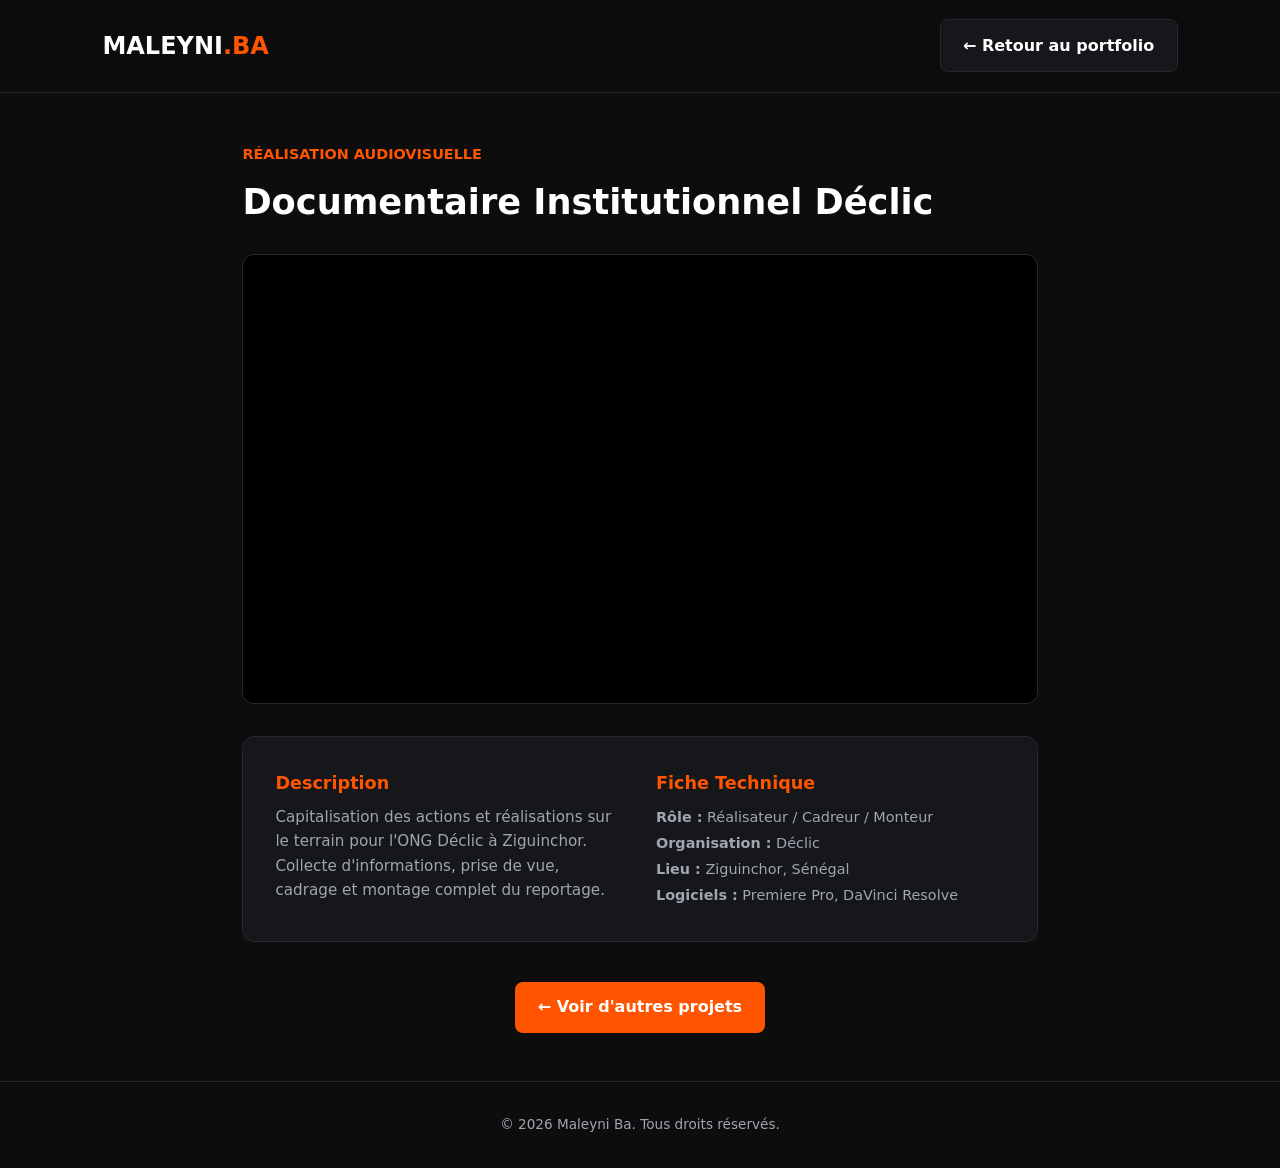
==== projet-detail.html @ c7148cc1 "first commit" ====
<!DOCTYPE html>
<html lang="fr">
<head>
  <meta charset="UTF-8" />
  <meta name="viewport" content="width=device-width, initial-scale=1.0" />
  <title>Documentaire Institutionnel Déclic - Maleyni Ba</title>
  <link rel="stylesheet" href="css/style.css" />
  <link rel="stylesheet" href="https://cdnjs.cloudflare.com/ajax/libs/font-awesome/6.4.0/css/all.min.css" />
</head>
<body>

  <!-- NAVIGATION -->
  <nav class="navbar">
    <div class="logo">MALEYNI<span>.BA</span></div>
    <a href="index.html#realisations" class="btn-secondary">&larr; Retour au portfolio</a>
  </nav>

  <!-- CONTENU DÉTAIL DU PROJET -->
  <main style="padding: 3rem 8%; max-width: 1000px; margin: 0 auto;">
    
    <span class="card-tag" style="font-size: 0.9rem;">RÉALISATION AUDIOVISUELLE</span>
    <h1 style="font-size: 2.2rem; margin: 0.5rem 0 1.5rem 0;">Documentaire Institutionnel Déclic</h1>

    <!-- LECTEUR VIDÉO GOOGLE DRIVE -->
    <div class="video-container">
      <iframe 
        src="https://drive.google.com/file/d/1zyW2MCNLEwXCVXsRp9zpWiIOqpjNx7_h/preview" 
        allow="autoplay"
        allowfullscreen>
      </iframe>
    </div>

    <!-- INFORMATIONS DU PROJET -->
    <div class="project-info-grid" style="display: grid; grid-template-columns: repeat(auto-fit, minmax(250px, 1fr)); gap: 2rem; background: var(--bg-card); padding: 2rem; border-radius: 12px; border: 1px solid var(--border-color); margin-top: 2rem;">
      <div>
        <h3 style="color: var(--primary); font-size: 1.1rem; margin-bottom: 0.5rem;">Description</h3>
        <p style="color: var(--text-muted); font-size: 0.95rem;">
          Capitalisation des actions et réalisations sur le terrain pour l'ONG Déclic à Ziguinchor. Collecte d'informations, prise de vue, cadrage et montage complet du reportage.
        </p>
      </div>
      <div>
        <h3 style="color: var(--primary); font-size: 1.1rem; margin-bottom: 0.5rem;">Fiche Technique</h3>
        <ul style="list-style: none; color: var(--text-muted); font-size: 0.9rem; line-height: 1.8;">
          <li><strong>Rôle :</strong> Réalisateur / Cadreur / Monteur</li>
          <li><strong>Organisation :</strong> Déclic</li>
          <li><strong>Lieu :</strong> Ziguinchor, Sénégal</li>
          <li><strong>Logiciels :</strong> Premiere Pro, DaVinci Resolve</li>
        </ul>
      </div>
    </div>

    <div style="margin-top: 2.5rem; text-align: center;">
      <a href="index.html#realisations" class="btn-primary">&larr; Voir d'autres projets</a>
    </div>

  </main>

  <footer>
    <p>&copy; 2026 Maleyni Ba. Tous droits réservés.</p>
  </footer>

</body>
</html>
---- css/style.css ----
:root {
  --bg-dark: #0d0d0e;
  --bg-card: #16171a;
  --primary: #ff5500;
  --primary-hover: #e04b00;
  --text-main: #ffffff;
  --text-muted: #a0a5b1;
  --border-color: #26282e;
}

* {
  margin: 0;
  padding: 0;
  box-sizing: border-box;
  font-family: 'Inter', system-ui, -apple-system, sans-serif;
}

body {
  background-color: var(--bg-dark);
  color: var(--text-main);
  line-height: 1.6;
}

/* NAVIGATION */
.navbar {
  display: flex;
  justify-content: space-between;
  align-items: center;
  padding: 1.2rem 8%;
  background-color: rgba(13, 13, 14, 0.95);
  position: sticky;
  top: 0;
  z-index: 100;
  backdrop-filter: blur(10px);
  border-bottom: 1px solid var(--border-color);
}

.logo { font-size: 1.5rem; font-weight: 800; }
.logo span { color: var(--primary); }
.nav-links { display: flex; list-style: none; gap: 1.8rem; }
.nav-links a { color: var(--text-muted); text-decoration: none; transition: 0.3s; font-size: 0.95rem; }
.nav-links a:hover { color: #fff; }
.btn-contact { background-color: var(--primary); color: #fff; padding: 0.6rem 1.2rem; border-radius: 8px; text-decoration: none; font-weight: 600; }

/* HERO */
.hero { display: flex; align-items: center; justify-content: space-between; padding: 4rem 8%; min-height: 80vh; gap: 2rem; }
.hero-content { max-width: 550px; }
.subtitle-orange { color: var(--primary); font-weight: 600; font-size: 0.95rem; margin-bottom: 0.5rem; }
.hero-title { font-size: 3.2rem; font-weight: 800; }
.hero-tagline { font-size: 1.1rem; font-weight: 600; color: var(--text-muted); margin-bottom: 1.2rem; }
.hero-desc { color: var(--text-muted); margin-bottom: 1.8rem; font-size: 0.95rem; }
.hero-buttons { display: flex; gap: 1rem; margin-bottom: 1.5rem; }
.btn-primary { background-color: var(--primary); color: #fff; padding: 0.8rem 1.4rem; border-radius: 8px; text-decoration: none; font-weight: 600; display: inline-flex; align-items: center; justify-content: center; gap: 0.5rem; border: none; cursor: pointer; }
.btn-secondary { background-color: var(--bg-card); border: 1px solid var(--border-color); color: #fff; padding: 0.8rem 1.4rem; border-radius: 8px; text-decoration: none; font-weight: 600; }
.social-links { display: flex; align-items: center; gap: 1rem; color: var(--text-muted); font-size: 0.8rem; }
.social-links a { color: #fff; background: var(--bg-card); border: 1px solid var(--border-color); width: 34px; height: 34px; display: flex; align-items: center; justify-content: center; border-radius: 6px; text-decoration: none; }

/* IMAGE PROFIL ET BADGES AVEC MINI LOGOS */
.hero-image-wrapper { position: relative; width: 360px; height: 440px; border-radius: 16px; overflow: visible; }
.hero-img { width: 100%; height: 100%; object-fit: cover; object-position: top center; border-radius: 16px; border: 1px solid var(--border-color); }

.skill-badge {
  position: absolute;
  background: rgba(22, 23, 26, 0.95);
  border: 1px solid var(--border-color);
  padding: 0.4rem 0.9rem;
  border-radius: 20px;
  font-size: 0.8rem;
  color: #fff;
  display: flex;
  align-items: center;
  gap: 8px;
  box-shadow: 0 4px 15px rgba(0,0,0,0.5);
  z-index: 10;
}

.badge-icon {
  width: 20px;
  height: 20px;
  object-fit: contain;
  border-radius: 4px;
}

.badge-1 { top: 10%; left: -35px; }
.badge-2 { top: 40%; left: -45px; }
.badge-3 { bottom: 10%; left: -25px; }
.badge-4 { top: 20%; right: -35px; }
.badge-5 { bottom: 22%; right: -40px; }

/* SECTIONS & À PROPOS */
section { padding: 4rem 8%; }
.section-title { font-size: 2rem; font-weight: 700; margin-bottom: 2rem; position: relative; }
.section-title::after { content: ''; display: block; width: 50px; height: 3px; background: var(--primary); margin-top: 8px; }
.centered-title { text-align: center; }
.centered-title::after { margin: 8px auto 0 auto; }

.about-card { background: var(--bg-card); border: 1px solid var(--border-color); padding: 2rem; border-radius: 12px; }
.contact-pills { display: flex; gap: 1.5rem; margin-top: 1.5rem; flex-wrap: wrap; }
.pill { background: var(--bg-dark); border: 1px solid var(--border-color); padding: 0.6rem 1.2rem; border-radius: 30px; font-size: 0.85rem; color: #fff; display: flex; align-items: center; gap: 0.6rem; }
.pill i { color: var(--primary); }

/* PORTFOLIO & CARTES */
.filter-buttons { display: flex; gap: 1rem; margin-bottom: 2rem; flex-wrap: wrap; }
.filter-btn { background-color: var(--bg-card); border: 1px solid var(--border-color); color: var(--text-muted); padding: 0.6rem 1.2rem; border-radius: 30px; cursor: pointer; transition: 0.3s; }
.filter-btn.active, .filter-btn:hover { background-color: var(--primary); color: #fff; border-color: var(--primary); }

.portfolio-grid { display: grid; grid-template-columns: repeat(auto-fill, minmax(300px, 1fr)); gap: 2rem; }
.portfolio-card { background-color: var(--bg-card); border: 1px solid var(--border-color); border-radius: 12px; overflow: hidden; }
.card-media { height: 200px; background-color: #000; position: relative; background-size: cover; background-position: center; }
.play-overlay { position: absolute; inset: 0; display: flex; flex-direction: column; align-items: center; justify-content: center; gap: 8px; text-decoration: none; color: #fff; background: rgba(0,0,0,0.6); transition: 0.3s; }
.play-overlay:hover { background: rgba(0,0,0,0.3); }
.play-icon { width: 48px; height: 48px; background: var(--primary); border-radius: 50%; display: flex; align-items: center; justify-content: center; }
.card-body { padding: 1.5rem; }
.card-tag { font-size: 0.75rem; font-weight: 700; color: var(--primary); }
.orange-tag { color: #ff5500; }
.card-title { font-size: 1.2rem; margin: 0.5rem 0; }
.card-desc { color: var(--text-muted); font-size: 0.85rem; margin-bottom: 1rem; }
.btn-link { color: #fff; text-decoration: none; font-size: 0.85rem; font-weight: 600; }

/* TIMELINE */
.timeline { display: flex; flex-direction: column; gap: 1.5rem; }
.timeline-item { display: flex; gap: 2rem; background: var(--bg-card); border: 1px solid var(--border-color); padding: 1.5rem; border-radius: 12px; }
.timeline-badge { background: rgba(255,85,0,0.1); color: var(--primary); border: 1px solid var(--primary); padding: 0.4rem 0.8rem; border-radius: 6px; font-weight: 700; height: fit-content; white-space: nowrap; }
.timeline-content h3 { font-size: 1.2rem; }
.timeline-content .company { color: var(--primary); font-size: 0.9rem; margin-bottom: 0.5rem; }
.timeline-content .desc { color: var(--text-muted); font-size: 0.9rem; }

/* COMPÉTENCES */
.skills-grid { display: grid; grid-template-columns: repeat(auto-fill, minmax(160px, 1fr)); gap: 1.2rem; }
.skill-card { background: var(--bg-card); border: 1px solid var(--border-color); padding: 1rem; border-radius: 10px; text-align: center; color: #fff; font-size: 0.9rem; display: flex; flex-direction: column; align-items: center; gap: 8px; }
.skill-card img { width: 36px; height: 36px; object-fit: contain; border-radius: 6px; }

/* RÉFÉRENCES */
.ref-grid { display: grid; grid-template-columns: repeat(auto-fit, minmax(280px, 1fr)); gap: 1.5rem; }
.ref-card { background: var(--bg-card); border: 1px solid var(--border-color); padding: 1.5rem; border-radius: 12px; }
.ref-title { color: var(--primary); font-size: 0.85rem; margin-bottom: 0.8rem; }

/* CONTACT */
.contact-section { display: flex; flex-direction: column; align-items: center; text-align: center; }
.contact-container { max-width: 600px; width: 100%; margin: 0 auto; }
.contact-subtitle { color: var(--text-muted); margin-bottom: 1.5rem; }
.contact-form { display: flex; flex-direction: column; gap: 1rem; width: 100%; }
.contact-form input, .contact-form textarea { background: var(--bg-card); border: 1px solid var(--border-color); padding: 0.9rem; border-radius: 8px; color: #fff; width: 100%; outline: none; }
.contact-form input:focus, .contact-form textarea:focus { border-color: var(--primary); }

footer { text-align: center; padding: 2rem; border-top: 1px solid var(--border-color); color: var(--text-muted); font-size: 0.85rem; }

/* LECTEUR VIDÉO RESPONSIVE (16:9) */
.video-container {
  position: relative;
  padding-bottom: 56.25%; /* Ratio 16:9 */
  height: 0;
  overflow: hidden;
  max-width: 100%;
  background: #000;
  border-radius: 12px;
  border: 1px solid var(--border-color);
}

.video-container iframe {
  position: absolute;
  top: 0;
  left: 0;
  width: 100%;
  height: 100%;
  border: 0;
}

/* ==========================================
   RESPONSIVE DESIGN (TABLETTES & MOBILES)
   ========================================== */

@media (max-width: 992px) {
  /* NAVBAR */
  .navbar {
    flex-direction: column;
    gap: 1rem;
    padding: 1rem 5%;
  }
  
  .nav-links {
    flex-wrap: wrap;
    justify-content: center;
    gap: 1rem;
  }

  /* HERO SECTION */
  .hero {
    flex-direction: column;
    padding: 2rem 5%;
    text-align: center;
  }

  .hero-content {
    max-width: 100%;
  }

  .hero-buttons {
    justify-content: center;
    flex-wrap: wrap;
  }

  .social-links {
    justify-content: center;
  }

  /* PHOTO HERO SUR MOBILE */
  .hero-image-wrapper {
    width: 280px;
    height: 350px;
    margin: 2rem auto 0 auto;
  }

  /* REPOSITIONNEMENT DES BADGES SUR MOBILE */
  .badge-1 { top: -15px; left: -10px; }
  .badge-2 { top: 35%; left: -20px; }
  .badge-3 { bottom: -15px; left: -10px; }
  .badge-4 { top: 10%; right: -20px; }
  .badge-5 { bottom: 20%; right: -20px; }
}

@media (max-width: 576px) {
  .hero-title {
    font-size: 2.2rem;
  }

  .nav-links {
    font-size: 0.85rem;
  }

  .contact-pills {
    flex-direction: column;
  }
}

/* Bouton Hamburger (caché sur PC) */
.menu-toggle {
  display: none;
  background: none;
  border: none;
  color: #fff;
  font-size: 1.5rem;
  cursor: pointer;
}

/* RESPONSIVE MOBILE */
@media (max-width: 992px) {
  .menu-toggle {
    display: block; /* Affiche l'icône burger */
  }

  .nav-links {
    position: fixed;
    top: 70px;
    left: 0;
    right: 0;
    background: rgba(22, 23, 26, 0.98);
    flex-direction: column;
    align-items: center;
    padding: 2rem 0;
    gap: 1.5rem;
    border-bottom: 1px solid var(--border-color);
    
    /* Animation de masque/ouverture */
    display: none;
  }

  /* Classe activée via JS au clic sur le burger */
  .nav-links.active {
    display: flex;
  }
}
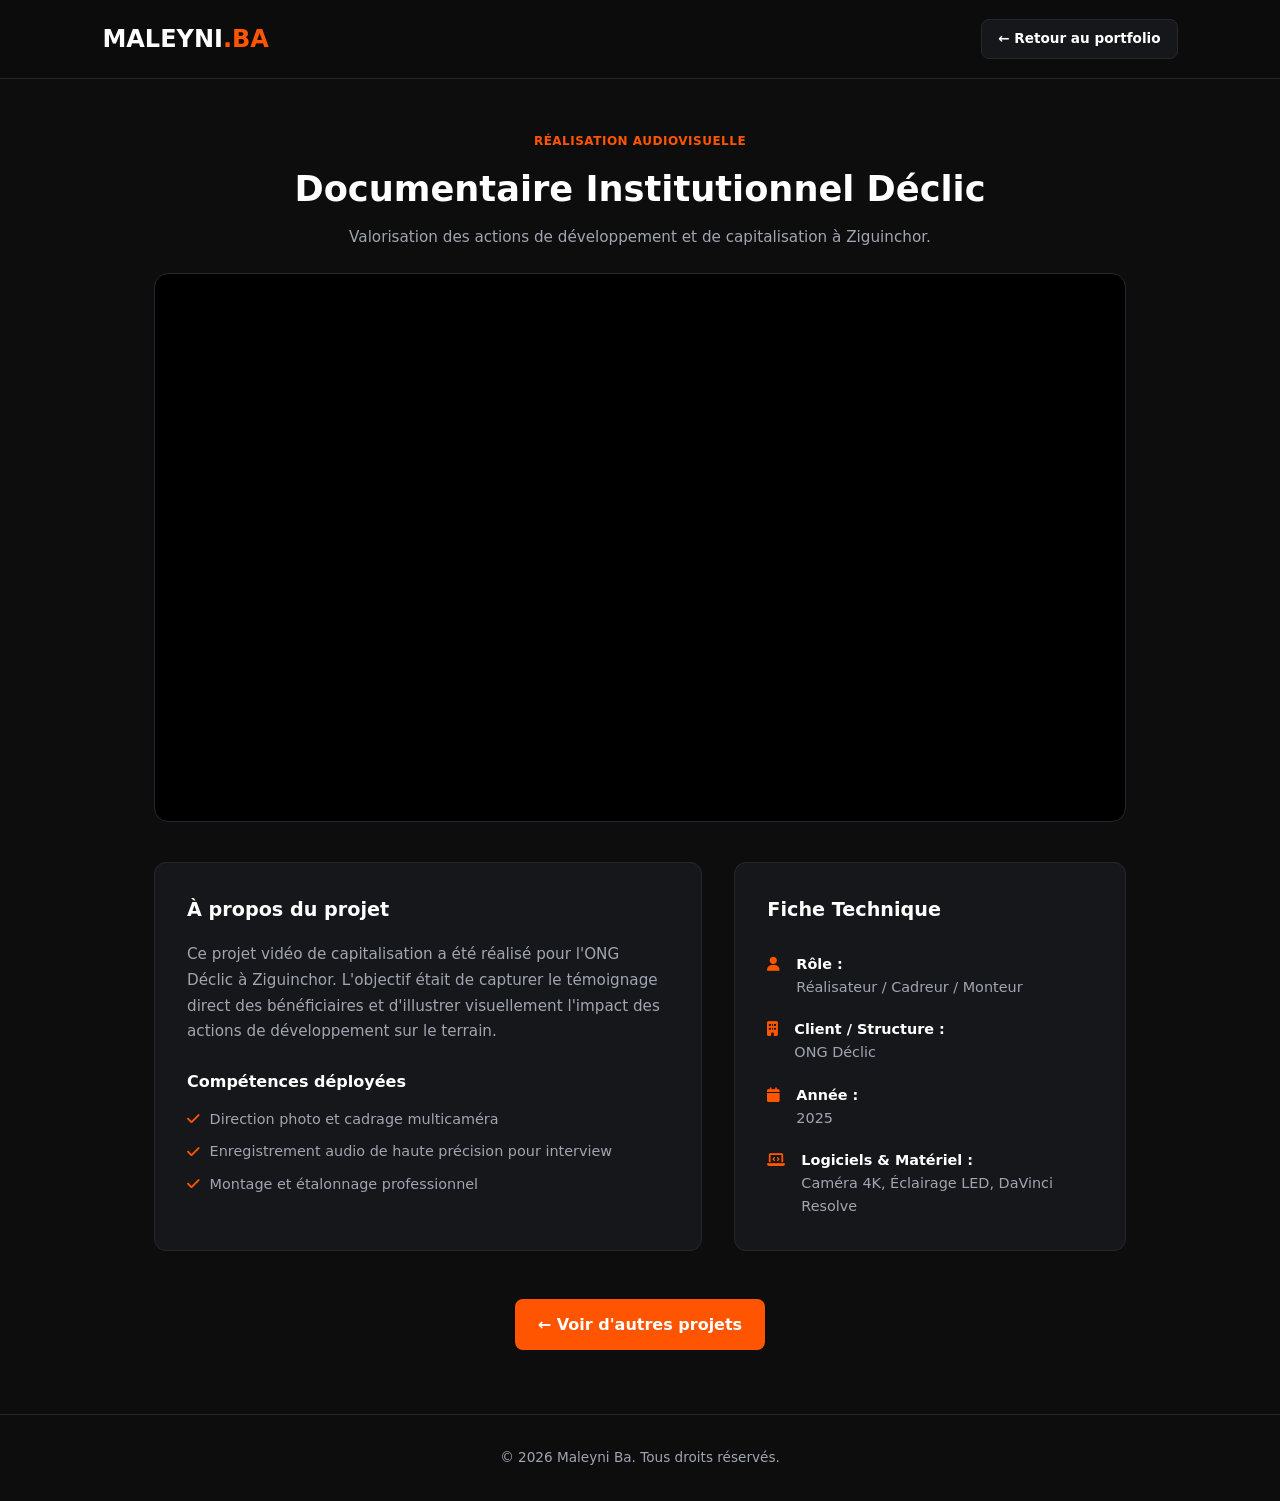
==== commit 108a8eaa: "Mise a jour miniatures, galerie coulisses et corrections detail projet" ====
--- a/projet-detail.html
+++ b/projet-detail.html
@@ -3,53 +3,84 @@
 <head>
   <meta charset="UTF-8" />
   <meta name="viewport" content="width=device-width, initial-scale=1.0" />
-  <title>Documentaire Institutionnel Déclic - Maleyni Ba</title>
+  <title>Détail du Projet - Maleyni Ba</title>
   <link rel="stylesheet" href="css/style.css" />
   <link rel="stylesheet" href="https://cdnjs.cloudflare.com/ajax/libs/font-awesome/6.4.0/css/all.min.css" />
 </head>
-<body>
-
-  <!-- NAVIGATION -->
+<body style="background-color: var(--bg-dark);">
+
+  <!-- NAVBAR -->
   <nav class="navbar">
     <div class="logo">MALEYNI<span>.BA</span></div>
-    <a href="index.html#realisations" class="btn-secondary">&larr; Retour au portfolio</a>
+    <a href="index.html#realisations" class="btn-secondary" style="font-size: 0.85rem; padding: 0.5rem 1rem;">&larr; Retour au portfolio</a>
   </nav>
 
-  <!-- CONTENU DÉTAIL DU PROJET -->
-  <main style="padding: 3rem 8%; max-width: 1000px; margin: 0 auto;">
+  <!-- EN-TÊTE CENTRÉ DU PROJET -->
+  <header class="project-header">
+    <span id="project-category" class="card-tag">RÉALISATION AUDIOVISUELLE</span>
+    <h1 id="project-title">Chargement du projet...</h1>
+    <p id="project-subtitle" class="project-subtitle">...</p>
+  </header>
+
+  <!-- MAIN CONTAINER -->
+  <main class="project-detail-wrapper">
     
-    <span class="card-tag" style="font-size: 0.9rem;">RÉALISATION AUDIOVISUELLE</span>
-    <h1 style="font-size: 2.2rem; margin: 0.5rem 0 1.5rem 0;">Documentaire Institutionnel Déclic</h1>
-
-    <!-- LECTEUR VIDÉO GOOGLE DRIVE -->
-    <div class="video-container">
-      <iframe 
-        src="https://drive.google.com/file/d/1zyW2MCNLEwXCVXsRp9zpWiIOqpjNx7_h/preview" 
-        allow="autoplay"
-        allowfullscreen>
-      </iframe>
-    </div>
-
-    <!-- INFORMATIONS DU PROJET -->
-    <div class="project-info-grid" style="display: grid; grid-template-columns: repeat(auto-fit, minmax(250px, 1fr)); gap: 2rem; background: var(--bg-card); padding: 2rem; border-radius: 12px; border: 1px solid var(--border-color); margin-top: 2rem;">
-      <div>
-        <h3 style="color: var(--primary); font-size: 1.1rem; margin-bottom: 0.5rem;">Description</h3>
-        <p style="color: var(--text-muted); font-size: 0.95rem;">
-          Capitalisation des actions et réalisations sur le terrain pour l'ONG Déclic à Ziguinchor. Collecte d'informations, prise de vue, cadrage et montage complet du reportage.
-        </p>
-      </div>
-      <div>
-        <h3 style="color: var(--primary); font-size: 1.1rem; margin-bottom: 0.5rem;">Fiche Technique</h3>
-        <ul style="list-style: none; color: var(--text-muted); font-size: 0.9rem; line-height: 1.8;">
-          <li><strong>Rôle :</strong> Réalisateur / Cadreur / Monteur</li>
-          <li><strong>Organisation :</strong> Déclic</li>
-          <li><strong>Lieu :</strong> Ziguinchor, Sénégal</li>
-          <li><strong>Logiciels :</strong> Premiere Pro, DaVinci Resolve</li>
+    <!-- LECTEUR VIDÉO / GALERIE PHOTOS -->
+    <div id="media-content" class="media-section"></div>
+
+    <!-- DOUBLE COLONNE : À PROPOS (GAUCHE) & FICHE TECHNIQUE (DROITE) -->
+    <div class="project-grid-info">
+      
+      <!-- COLONNE GAUCHE : DESCRIPTION & SKILLS -->
+      <div class="info-block-left">
+        <h3>À propos du projet</h3>
+        <p id="project-description">...</p>
+        
+        <h4 style="margin-top: 1.5rem; margin-bottom: 0.8rem; font-size: 1rem; color: #fff;">Compétences déployées</h4>
+        <ul id="project-skills" class="skills-bullets">
+          <li><i class="fa-solid fa-check" style="color: var(--primary);"></i> Direction photo et cadrage multicaméra</li>
+          <li><i class="fa-solid fa-check" style="color: var(--primary);"></i> Enregistrement audio de haute précision pour interview</li>
+          <li><i class="fa-solid fa-check" style="color: var(--primary);"></i> Montage et étalonnage professionnel</li>
         </ul>
       </div>
+
+      <!-- COLONNE DROITE : FICHE TECHNIQUE -->
+      <div class="info-block-right">
+        <h3>Fiche Technique</h3>
+        <div class="ft-item">
+          <i class="fa-solid fa-user"></i>
+          <div>
+            <strong>Rôle :</strong>
+            <span id="ft-role">Réalisateur / Cadreur / Monteur</span>
+          </div>
+        </div>
+        <div class="ft-item">
+          <i class="fa-solid fa-building"></i>
+          <div>
+            <strong>Client / Structure :</strong>
+            <span id="ft-client">ONG Déclic</span>
+          </div>
+        </div>
+        <div class="ft-item">
+          <i class="fa-solid fa-calendar"></i>
+          <div>
+            <strong>Année :</strong>
+            <span id="ft-annee">2025</span>
+          </div>
+        </div>
+        <div class="ft-item">
+          <i class="fa-solid fa-laptop-code"></i>
+          <div>
+            <strong>Logiciels & Matériel :</strong>
+            <span id="ft-materiel">Premiere Pro, DaVinci Resolve</span>
+          </div>
+        </div>
+      </div>
+
     </div>
 
-    <div style="margin-top: 2.5rem; text-align: center;">
+    <!-- BOUTON RETOUR BAS -->
+    <div style="text-align: center; margin-top: 3rem;">
       <a href="index.html#realisations" class="btn-primary">&larr; Voir d'autres projets</a>
     </div>
 
@@ -59,5 +90,146 @@
     <p>&copy; 2026 Maleyni Ba. Tous droits réservés.</p>
   </footer>
 
+  <script>
+    // BASE DE DONNÉES AVEC LES 6 LIENS GOOGLE DRIVE & LA GALERIE PHOTOS
+    const projectsData = {
+      "declic": {
+        title: "Documentaire Institutionnel Déclic",
+        category: "RÉALISATION AUDIOVISUELLE",
+        subtitle: "Valorisation des actions de développement et de capitalisation à Ziguinchor.",
+        description: "Ce projet vidéo de capitalisation a été réalisé pour l'ONG Déclic à Ziguinchor. L'objectif était de capturer le témoignage direct des bénéficiaires et d'illustrer visuellement l'impact des actions de développement sur le terrain.",
+        type: "video",
+        videoSrc: "https://drive.google.com/file/d/1zyW2MCNLEwXCVXsRp9zpWiIOqpjNx7_h/preview",
+        role: "Réalisateur / Cadreur / Monteur",
+        client: "ONG Déclic",
+        annee: "2025",
+        materiel: "Caméra 4K, Éclairage LED, DaVinci Resolve"
+      },
+      "projet2": {
+        title: "Reportage Terrain & Interview",
+        category: "RÉALISATION AUDIOVISUELLE",
+        subtitle: "Immersions visuelles et récits humains au cœur du Sénégal.",
+        description: "Reportage vidéo de terrain axé sur la narration humaine, la prise de vue multicaméra et l'enregistrement sonore de précision sur le terrain.",
+        type: "video",
+        videoSrc: "https://drive.google.com/file/d/1nqWwrU_ay_g17SK7zAVZnqdAbgxxw3S7/preview",
+        role: "Cadreur & Prise de son",
+        client: "Senmedias",
+        annee: "2024",
+        materiel: "Kit Micro HF, Sony Alpha, Premiere Pro"
+      },
+      "projet3": {
+        title: "Captation Événementielle Live",
+        category: "RÉALISATION AUDIOVISUELLE",
+        subtitle: "Couverture en direct et gestion de régie vidéo multicaméra.",
+        description: "Captation et diffusion en direct d'un grand événement institutionnel. Gestion du flux vidéo et régie en temps réel avec une équipe technique dédiée.",
+        type: "video",
+        videoSrc: "https://drive.google.com/file/d/1TSCmUuy4BiEpIJDyvP625h_puPMNuWKF/preview",
+        role: "Opérateur Vidéo Live / Régisseur",
+        client: "Win Global",
+        annee: "2023",
+        materiel: "vMix, Caméras PTZ, Régie HD"
+      },
+      "projet4": {
+        title: "Spot Publicitaire & Promo",
+        category: "RÉALISATION AUDIOVISUELLE",
+        subtitle: "Capsules dynamiques et accrocheuses pour campagnes digitales.",
+        description: "Production rythmé avec étalonnage cinématique et motion design pour une communication institutionnelle à fort impact visuel.",
+        type: "video",
+        videoSrc: "https://drive.google.com/file/d/1P2S80Exaxkz1thsDUG0M93CLHKhMSWCq/preview",
+        role: "Monteur & Étalonneur",
+        client: "Client Privé",
+        annee: "2024",
+        materiel: "DaVinci Resolve, After Effects"
+      },
+      "projet5": {
+        title: "Émission Plateau Télévisée",
+        category: "RÉALISATION AUDIOVISUELLE",
+        subtitle: "Production studio et maîtrise du cadrage en direct.",
+        description: "Réalisation et cadrage d'une série d'émissions télévisées enregistrées en studio professionnel avec gestion complète de la lumière et du son.",
+        type: "video",
+        videoSrc: "https://drive.google.com/file/d/1zyW2MCNLEwXCVXsRp9zpWiIOqpjNx7_h/preview",
+        role: "Cadreur Plateau",
+        client: "Senmedias",
+        annee: "2023",
+        materiel: "Caméras Studio, Éclairage Trois Points"
+      },
+      "projet6": {
+        title: "Film Corporate & Entreprise",
+        category: "RÉALISATION AUDIOVISUELLE",
+        subtitle: "Présentation de la vision et des projets des dirigeants.",
+        description: "Film institutionnel présentant les activités, la vision et l'équipe d'une grande entreprise avec interviews d'experts et prises de vue aériennes.",
+        type: "video",
+        videoSrc: "https://drive.google.com/file/d/12AEt6G5QgZmKmzDz26u2GkB2o3IyVGRH/preview",
+        role: "Réalisateur & Monteur",
+        client: "Entreprise",
+        annee: "2024",
+        materiel: "Stabilisateur Drone, Premiere Pro"
+      },
+      "coulisses": {
+        title: "Série Clichés & Coulisses de Tournage",
+        category: "EXPERTISE COUP DE CŒUR",
+        subtitle: "Galerie immersive des moments forts de production et de tournage.",
+        description: "Découvrez les coulisses de fabrication des contenus audiovisuels : préparation du matériel, réglages lumière, cadrages sur le terrain et ambiance d'équipe.",
+        type: "gallery",
+        images: [
+          "assets/photo/0H2A0997.jpg",
+          "assets/photo/DSC06000.jpg",
+          "assets/photo/b6.jpg",
+          "assets/photo/b2.jpg",
+          "assets/photo/b3.jpg",
+          "assets/photo/DSC08566.jpg",
+          "assets/photo/b1.jpg",
+          "assets/photo/DSC05972.jpg",
+          "assets/photo/DSC08467.jpg"
+        ],
+        role: "Opérateur Vidéo / Photographe",
+        client: "Production Indépendante",
+        annee: "2025",
+        materiel: "Sony, Lightroom, Photoshop"
+      }
+    };
+
+    // INJECTION DYNAMIQUE DES DONNÉES DE LA PAGE
+    document.addEventListener('DOMContentLoaded', () => {
+      const urlParams = new URLSearchParams(window.location.search);
+      const projectId = urlParams.get('id') || 'declic';
+      const project = projectsData[projectId] || projectsData['declic'];
+
+      document.getElementById('project-title').innerText = project.title;
+      document.getElementById('project-category').innerText = project.category;
+      document.getElementById('project-subtitle').innerText = project.subtitle;
+      document.getElementById('project-description').innerText = project.description;
+      
+      document.getElementById('ft-role').innerText = project.role;
+      document.getElementById('ft-client').innerText = project.client;
+      document.getElementById('ft-annee').innerText = project.annee;
+      document.getElementById('ft-materiel').innerText = project.materiel;
+
+      const mediaContainer = document.getElementById('media-content');
+
+      if (project.type === 'video') {
+        mediaContainer.innerHTML = `
+          <div class="video-container">
+            <iframe 
+              src="${project.videoSrc}" 
+              allow="autoplay; fullscreen" 
+              allowfullscreen>
+            </iframe>
+          </div>
+        `;
+      } else if (project.type === 'gallery') {
+        let galleryHTML = '<div class="gallery-grid">';
+        project.images.forEach(imgSrc => {
+          galleryHTML += `
+            <div class="gallery-item">
+              <img src="${imgSrc}" alt="Coulisse tournage Maleyni Ba" loading="lazy" />
+            </div>
+          `;
+        });
+        galleryHTML += '</div>';
+        mediaContainer.innerHTML = galleryHTML;
+      }
+    });
+  </script>
 </body>
 </html>
--- a/css/style.css
+++ b/css/style.css
@@ -8,6 +8,7 @@
   --border-color: #26282e;
 }
 
+
 * {
   margin: 0;
   padding: 0;
@@ -21,7 +22,7 @@
   line-height: 1.6;
 }
 
-/* NAVIGATION */
+/* NAVIGATION HEADER */
 .navbar {
   display: flex;
   justify-content: space-between;
@@ -35,29 +36,157 @@
   border-bottom: 1px solid var(--border-color);
 }
 
-.logo { font-size: 1.5rem; font-weight: 800; }
-.logo span { color: var(--primary); }
-.nav-links { display: flex; list-style: none; gap: 1.8rem; }
-.nav-links a { color: var(--text-muted); text-decoration: none; transition: 0.3s; font-size: 0.95rem; }
-.nav-links a:hover { color: #fff; }
-.btn-contact { background-color: var(--primary); color: #fff; padding: 0.6rem 1.2rem; border-radius: 8px; text-decoration: none; font-weight: 600; }
-
-/* HERO */
-.hero { display: flex; align-items: center; justify-content: space-between; padding: 4rem 8%; min-height: 80vh; gap: 2rem; }
-.hero-content { max-width: 550px; }
-.subtitle-orange { color: var(--primary); font-weight: 600; font-size: 0.95rem; margin-bottom: 0.5rem; }
-.hero-title { font-size: 3.2rem; font-weight: 800; }
-.hero-tagline { font-size: 1.1rem; font-weight: 600; color: var(--text-muted); margin-bottom: 1.2rem; }
-.hero-desc { color: var(--text-muted); margin-bottom: 1.8rem; font-size: 0.95rem; }
-.hero-buttons { display: flex; gap: 1rem; margin-bottom: 1.5rem; }
-.btn-primary { background-color: var(--primary); color: #fff; padding: 0.8rem 1.4rem; border-radius: 8px; text-decoration: none; font-weight: 600; display: inline-flex; align-items: center; justify-content: center; gap: 0.5rem; border: none; cursor: pointer; }
-.btn-secondary { background-color: var(--bg-card); border: 1px solid var(--border-color); color: #fff; padding: 0.8rem 1.4rem; border-radius: 8px; text-decoration: none; font-weight: 600; }
-.social-links { display: flex; align-items: center; gap: 1rem; color: var(--text-muted); font-size: 0.8rem; }
-.social-links a { color: #fff; background: var(--bg-card); border: 1px solid var(--border-color); width: 34px; height: 34px; display: flex; align-items: center; justify-content: center; border-radius: 6px; text-decoration: none; }
-
-/* IMAGE PROFIL ET BADGES AVEC MINI LOGOS */
-.hero-image-wrapper { position: relative; width: 360px; height: 440px; border-radius: 16px; overflow: visible; }
-.hero-img { width: 100%; height: 100%; object-fit: cover; object-position: top center; border-radius: 16px; border: 1px solid var(--border-color); }
+.logo { 
+  font-size: 1.5rem; 
+  font-weight: 800; 
+  color: #fff;
+}
+
+.logo span { 
+  color: var(--primary); 
+}
+
+.nav-links { 
+  display: flex; 
+  list-style: none; 
+  gap: 1.8rem; 
+  align-items: center;
+}
+
+.nav-links a { 
+  color: var(--text-muted); 
+  text-decoration: none; 
+  transition: 0.3s; 
+  font-size: 0.95rem; 
+}
+
+.nav-links a:hover { 
+  color: #fff; 
+}
+
+.btn-contact { 
+  background-color: var(--primary); 
+  color: #fff !important; 
+  padding: 0.6rem 1.2rem; 
+  border-radius: 8px; 
+  font-weight: 600; 
+}
+
+.menu-toggle {
+  display: none;
+  background: none;
+  border: none;
+  color: #fff;
+  font-size: 1.5rem;
+  cursor: pointer;
+}
+
+/* HERO SECTION */
+.hero { 
+  display: flex; 
+  align-items: center; 
+  justify-content: space-between; 
+  padding: 4rem 8%; 
+  min-height: 80vh; 
+  gap: 2rem; 
+}
+
+.hero-content { 
+  max-width: 550px; 
+}
+
+.subtitle-orange { 
+  color: var(--primary); 
+  font-weight: 600; 
+  font-size: 0.95rem; 
+  margin-bottom: 0.5rem; 
+}
+
+.hero-title { 
+  font-size: 3.2rem; 
+  font-weight: 800; 
+}
+
+.hero-tagline { 
+  font-size: 1.1rem; 
+  font-weight: 600; 
+  color: var(--text-muted); 
+  margin-bottom: 1.2rem; 
+}
+
+.hero-desc { 
+  color: var(--text-muted); 
+  margin-bottom: 1.8rem; 
+  font-size: 0.95rem; 
+}
+
+.hero-buttons { 
+  display: flex; 
+  gap: 1rem; 
+  margin-bottom: 1.5rem; 
+}
+
+.btn-primary { 
+  background-color: var(--primary); 
+  color: #fff; 
+  padding: 0.8rem 1.4rem; 
+  border-radius: 8px; 
+  text-decoration: none; 
+  font-weight: 600; 
+  display: inline-flex; 
+  align-items: center; 
+  justify-content: center; 
+  gap: 0.5rem; 
+  border: none; 
+  cursor: pointer; 
+}
+
+.btn-secondary { 
+  background-color: var(--bg-card); 
+  border: 1px solid var(--border-color); 
+  color: #fff; 
+  padding: 0.8rem 1.4rem; 
+  border-radius: 8px; 
+  text-decoration: none; 
+  font-weight: 600; 
+}
+
+.social-links { 
+  display: flex; 
+  align-items: center; 
+  gap: 1rem; 
+  color: var(--text-muted); 
+  font-size: 0.8rem; 
+}
+
+.social-links a { 
+  color: #fff; 
+  background: var(--bg-card); 
+  border: 1px solid var(--border-color); 
+  width: 34px; 
+  height: 34px; 
+  display: flex; 
+  align-items: center; 
+  justify-content: center; 
+  border-radius: 6px; 
+  text-decoration: none; 
+}
+
+/* PHOTO HERO & BADGES LOGOS */
+.hero-image-wrapper { 
+  position: relative; 
+  width: 360px; 
+  height: 440px; 
+}
+
+.hero-img { 
+  width: 100%; 
+  height: 100%; 
+  object-fit: cover; 
+  object-position: top center; 
+  border-radius: 16px; 
+  border: 1px solid var(--border-color); 
+}
 
 .skill-badge {
   position: absolute;
@@ -75,22 +204,28 @@
 }
 
 .badge-icon {
-  width: 20px;
-  height: 20px;
+  width: 18px;
+  height: 18px;
   object-fit: contain;
   border-radius: 4px;
 }
 
-.badge-1 { top: 10%; left: -35px; }
-.badge-2 { top: 40%; left: -45px; }
-.badge-3 { bottom: 10%; left: -25px; }
-.badge-4 { top: 20%; right: -35px; }
-.badge-5 { bottom: 22%; right: -40px; }
-
-/* SECTIONS & À PROPOS */
+.badge-icon-fa {
+  color: var(--primary);
+}
+
+.badge-1 { top: 8%; left: -30px; }
+.badge-2 { top: 38%; left: -40px; }
+.badge-3 { bottom: 12%; left: -20px; }
+.badge-4 { top: 18%; right: -25px; }
+.badge-5 { bottom: 22%; right: -35px; }
+
+/* SECTIONS COMMMUNES */
 section { padding: 4rem 8%; }
+
 .section-title { font-size: 2rem; font-weight: 700; margin-bottom: 2rem; position: relative; }
 .section-title::after { content: ''; display: block; width: 50px; height: 3px; background: var(--primary); margin-top: 8px; }
+
 .centered-title { text-align: center; }
 .centered-title::after { margin: 8px auto 0 auto; }
 
@@ -99,7 +234,7 @@
 .pill { background: var(--bg-dark); border: 1px solid var(--border-color); padding: 0.6rem 1.2rem; border-radius: 30px; font-size: 0.85rem; color: #fff; display: flex; align-items: center; gap: 0.6rem; }
 .pill i { color: var(--primary); }
 
-/* PORTFOLIO & CARTES */
+/* PORTFOLIO GRID & CARDS */
 .filter-buttons { display: flex; gap: 1rem; margin-bottom: 2rem; flex-wrap: wrap; }
 .filter-btn { background-color: var(--bg-card); border: 1px solid var(--border-color); color: var(--text-muted); padding: 0.6rem 1.2rem; border-radius: 30px; cursor: pointer; transition: 0.3s; }
 .filter-btn.active, .filter-btn:hover { background-color: var(--primary); color: #fff; border-color: var(--primary); }
@@ -111,13 +246,13 @@
 .play-overlay:hover { background: rgba(0,0,0,0.3); }
 .play-icon { width: 48px; height: 48px; background: var(--primary); border-radius: 50%; display: flex; align-items: center; justify-content: center; }
 .card-body { padding: 1.5rem; }
-.card-tag { font-size: 0.75rem; font-weight: 700; color: var(--primary); }
+.card-tag { font-size: 0.75rem; font-weight: 700; color: var(--primary); letter-spacing: 0.5px; }
 .orange-tag { color: #ff5500; }
 .card-title { font-size: 1.2rem; margin: 0.5rem 0; }
 .card-desc { color: var(--text-muted); font-size: 0.85rem; margin-bottom: 1rem; }
 .btn-link { color: #fff; text-decoration: none; font-size: 0.85rem; font-weight: 600; }
 
-/* TIMELINE */
+/* TIMELINE & SKILLS & REFS */
 .timeline { display: flex; flex-direction: column; gap: 1.5rem; }
 .timeline-item { display: flex; gap: 2rem; background: var(--bg-card); border: 1px solid var(--border-color); padding: 1.5rem; border-radius: 12px; }
 .timeline-badge { background: rgba(255,85,0,0.1); color: var(--primary); border: 1px solid var(--primary); padding: 0.4rem 0.8rem; border-radius: 6px; font-weight: 700; height: fit-content; white-space: nowrap; }
@@ -125,12 +260,10 @@
 .timeline-content .company { color: var(--primary); font-size: 0.9rem; margin-bottom: 0.5rem; }
 .timeline-content .desc { color: var(--text-muted); font-size: 0.9rem; }
 
-/* COMPÉTENCES */
 .skills-grid { display: grid; grid-template-columns: repeat(auto-fill, minmax(160px, 1fr)); gap: 1.2rem; }
 .skill-card { background: var(--bg-card); border: 1px solid var(--border-color); padding: 1rem; border-radius: 10px; text-align: center; color: #fff; font-size: 0.9rem; display: flex; flex-direction: column; align-items: center; gap: 8px; }
 .skill-card img { width: 36px; height: 36px; object-fit: contain; border-radius: 6px; }
 
-/* RÉFÉRENCES */
 .ref-grid { display: grid; grid-template-columns: repeat(auto-fit, minmax(280px, 1fr)); gap: 1.5rem; }
 .ref-card { background: var(--bg-card); border: 1px solid var(--border-color); padding: 1.5rem; border-radius: 12px; }
 .ref-title { color: var(--primary); font-size: 0.85rem; margin-bottom: 0.8rem; }
@@ -145,7 +278,35 @@
 
 footer { text-align: center; padding: 2rem; border-top: 1px solid var(--border-color); color: var(--text-muted); font-size: 0.85rem; }
 
-/* LECTEUR VIDÉO RESPONSIVE (16:9) */
+/* PAGE DÉTAIL DU PROJET (NOUVEAU DESIGN ÉPURÉ) */
+.project-header {
+  text-align: center;
+  padding: 3rem 5% 1.5rem 5%;
+  max-width: 900px;
+  margin: 0 auto;
+}
+
+.project-header h1 {
+  font-size: 2.2rem;
+  margin: 0.5rem 0;
+  font-weight: 800;
+}
+
+.project-subtitle {
+  color: var(--text-muted);
+  font-size: 0.95rem;
+}
+
+.project-detail-wrapper {
+  max-width: 1100px;
+  margin: 0 auto;
+  padding: 0 5% 4rem 5%;
+}
+
+.media-section {
+  margin-bottom: 2.5rem;
+}
+
 .video-container {
   position: relative;
   padding-bottom: 56.25%; /* Ratio 16:9 */
@@ -153,7 +314,7 @@
   overflow: hidden;
   max-width: 100%;
   background: #000;
-  border-radius: 12px;
+  border-radius: 14px;
   border: 1px solid var(--border-color);
 }
 
@@ -166,87 +327,109 @@
   border: 0;
 }
 
-/* ==========================================
-   RESPONSIVE DESIGN (TABLETTES & MOBILES)
-   ========================================== */
-
-@media (max-width: 992px) {
-  /* NAVBAR */
-  .navbar {
-    flex-direction: column;
-    gap: 1rem;
-    padding: 1rem 5%;
-  }
-  
-  .nav-links {
-    flex-wrap: wrap;
-    justify-content: center;
-    gap: 1rem;
-  }
-
-  /* HERO SECTION */
-  .hero {
-    flex-direction: column;
-    padding: 2rem 5%;
-    text-align: center;
-  }
-
-  .hero-content {
-    max-width: 100%;
-  }
-
-  .hero-buttons {
-    justify-content: center;
-    flex-wrap: wrap;
-  }
-
-  .social-links {
-    justify-content: center;
-  }
-
-  /* PHOTO HERO SUR MOBILE */
-  .hero-image-wrapper {
-    width: 280px;
-    height: 350px;
-    margin: 2rem auto 0 auto;
-  }
-
-  /* REPOSITIONNEMENT DES BADGES SUR MOBILE */
-  .badge-1 { top: -15px; left: -10px; }
-  .badge-2 { top: 35%; left: -20px; }
-  .badge-3 { bottom: -15px; left: -10px; }
-  .badge-4 { top: 10%; right: -20px; }
-  .badge-5 { bottom: 20%; right: -20px; }
-}
-
-@media (max-width: 576px) {
-  .hero-title {
-    font-size: 2.2rem;
-  }
-
-  .nav-links {
-    font-size: 0.85rem;
-  }
-
-  .contact-pills {
-    flex-direction: column;
-  }
-}
-
-/* Bouton Hamburger (caché sur PC) */
-.menu-toggle {
-  display: none;
-  background: none;
-  border: none;
-  color: #fff;
-  font-size: 1.5rem;
-  cursor: pointer;
-}
-
-/* RESPONSIVE MOBILE */
+.gallery-grid {
+  display: grid;
+  grid-template-columns: repeat(auto-fill, minmax(240px, 1fr));
+  gap: 1.2rem;
+}
+
+.gallery-item {
+  height: 200px;
+  border-radius: 10px;
+  overflow: hidden;
+  border: 1px solid var(--border-color);
+}
+
+.gallery-item img {
+  width: 100%;
+  height: 100%;
+  object-fit: cover;
+  transition: transform 0.3s;
+}
+
+.gallery-item img:hover {
+  transform: scale(1.05);
+}
+
+.project-grid-info {
+  display: grid;
+  grid-template-columns: 1.4fr 1fr;
+  gap: 2rem;
+  margin-top: 2rem;
+}
+
+.info-block-left {
+  background: var(--bg-card);
+  border: 1px solid var(--border-color);
+  padding: 2rem;
+  border-radius: 12px;
+}
+
+.info-block-left h3 {
+  font-size: 1.2rem;
+  color: #fff;
+  margin-bottom: 1rem;
+}
+
+.info-block-left p {
+  color: var(--text-muted);
+  font-size: 0.95rem;
+  line-height: 1.7;
+}
+
+.skills-bullets {
+  list-style: none;
+  display: flex;
+  flex-direction: column;
+  gap: 0.6rem;
+}
+
+.skills-bullets li {
+  color: var(--text-muted);
+  font-size: 0.9rem;
+  display: flex;
+  align-items: center;
+  gap: 0.6rem;
+}
+
+.info-block-right {
+  background: var(--bg-card);
+  border: 1px solid var(--border-color);
+  padding: 2rem;
+  border-radius: 12px;
+  display: flex;
+  flex-direction: column;
+  gap: 1.2rem;
+}
+
+.info-block-right h3 {
+  font-size: 1.2rem;
+  color: #fff;
+  margin-bottom: 0.5rem;
+}
+
+.ft-item {
+  display: flex;
+  align-items: flex-start;
+  gap: 1rem;
+  color: var(--text-muted);
+  font-size: 0.9rem;
+}
+
+.ft-item i {
+  color: var(--primary);
+  margin-top: 4px;
+}
+
+.ft-item strong {
+  color: #fff;
+  display: block;
+}
+
+/* RESPONSIVE DESIGN (MOBILES & TABLETTES) */
 @media (max-width: 992px) {
   .menu-toggle {
-    display: block; /* Affiche l'icône burger */
+    display: block;
   }
 
   .nav-links {
@@ -260,13 +443,34 @@
     padding: 2rem 0;
     gap: 1.5rem;
     border-bottom: 1px solid var(--border-color);
-    
-    /* Animation de masque/ouverture */
     display: none;
   }
 
-  /* Classe activée via JS au clic sur le burger */
   .nav-links.active {
     display: flex;
   }
+
+  .hero {
+    flex-direction: column;
+    padding: 2rem 5%;
+    text-align: center;
+  }
+
+  .hero-buttons {
+    justify-content: center;
+  }
+
+  .social-links {
+    justify-content: center;
+  }
+
+  .hero-image-wrapper {
+    width: 280px;
+    height: 350px;
+    margin: 2rem auto 0 auto;
+  }
+
+  .project-grid-info {
+    grid-template-columns: 1fr;
+  }
 }
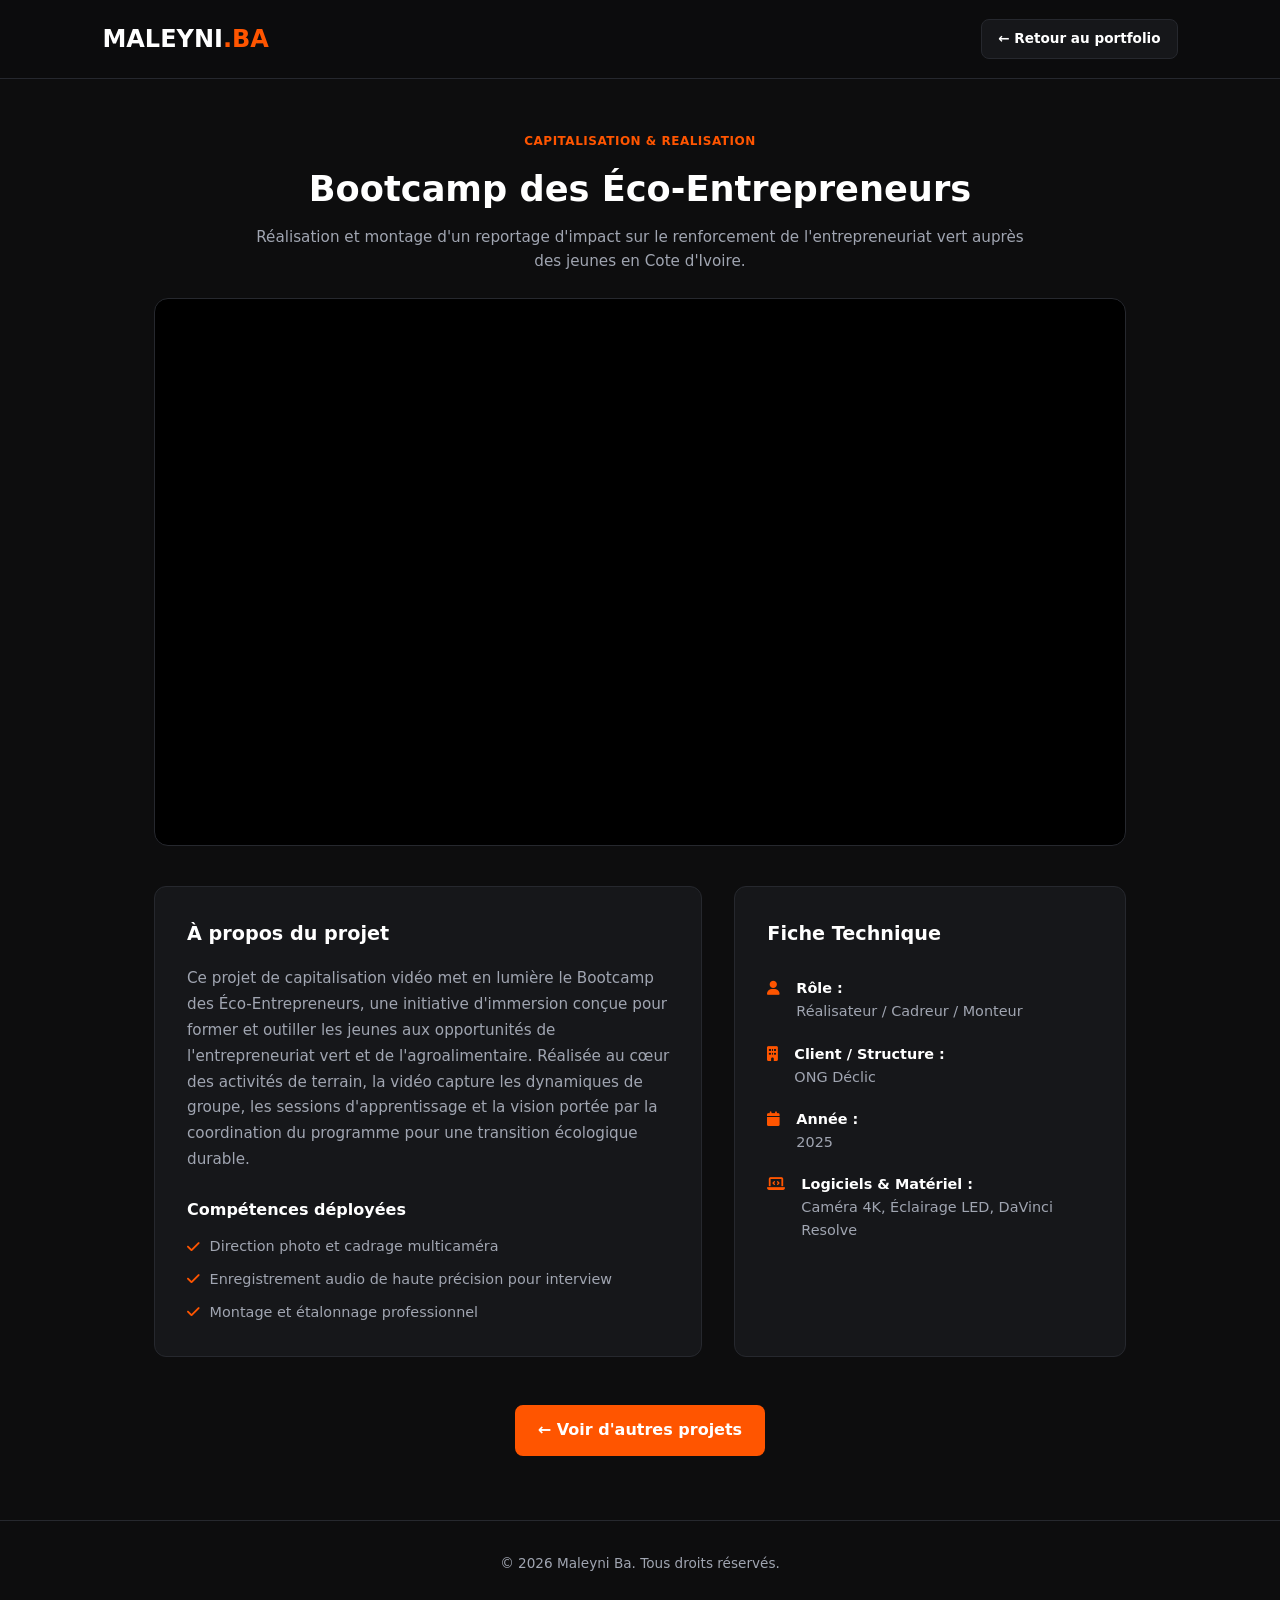
==== commit a5ab36bd: "Mise a jour du portfolio" ====
--- a/projet-detail.html
+++ b/projet-detail.html
@@ -94,82 +94,105 @@
     // BASE DE DONNÉES AVEC LES 6 LIENS GOOGLE DRIVE & LA GALERIE PHOTOS
     const projectsData = {
       "declic": {
-        title: "Documentaire Institutionnel Déclic",
-        category: "RÉALISATION AUDIOVISUELLE",
-        subtitle: "Valorisation des actions de développement et de capitalisation à Ziguinchor.",
-        description: "Ce projet vidéo de capitalisation a été réalisé pour l'ONG Déclic à Ziguinchor. L'objectif était de capturer le témoignage direct des bénéficiaires et d'illustrer visuellement l'impact des actions de développement sur le terrain.",
-        type: "video",
-        videoSrc: "https://drive.google.com/file/d/1zyW2MCNLEwXCVXsRp9zpWiIOqpjNx7_h/preview",
+        title: "Bootcamp des Éco-Entrepreneurs",
+        category: "CAPITALISATION & REALISATION",
+        subtitle: "Réalisation et montage d'un reportage d'impact sur le renforcement de l'entrepreneuriat vert auprès des jeunes en Cote d'Ivoire.",
+        description: "Ce projet de capitalisation vidéo met en lumière le Bootcamp des Éco-Entrepreneurs, une initiative d'immersion conçue pour former et outiller les jeunes aux opportunités de l'entrepreneuriat vert et de l'agroalimentaire. Réalisée au cœur des activités de terrain, la vidéo capture les dynamiques de groupe, les sessions d'apprentissage et la vision portée par la coordination du programme pour une transition écologique durable.",
+        type: "video",
+        videoSrc: "https://drive.google.com/file/d/1k3ZmP09d2E8-pjGyXk4HjUG5wRifPNFV/preview",
         role: "Réalisateur / Cadreur / Monteur",
         client: "ONG Déclic",
         annee: "2025",
         materiel: "Caméra 4K, Éclairage LED, DaVinci Resolve"
       },
+      "declic9": {
+        title: "Agence de Développement Municipal",
+        category: "CAPITALISATION & REALISATION",
+        subtitle: "Valorisation des projets d'infrastructures et de développement territorial.",
+        description: "Production d'une capsule institutionnelle pour l'Agence de Développement Municipal (ADM), partenaire de référence des collectivités territoriales au Sénégal. Le film présente la couverture nationale de l'agence ainsi que ses programmes majeurs (PAC, PACASEN, PROGEP...) à travers une combinaison de graphismes textuels animés et d'images d'infrastructures réalisées (écoles, aménagements urbains à Pikine).",
+        type: "video",
+        videoSrc: "https://drive.google.com/file/d/1n-SQZrqkLnzC4EoEskGK_GLQ6GEVaXpR/preview",
+        role: "Réalisateur / Cadreur / Monteur",
+        client: "Agence de Développement Municipal (ADM)",
+        annee: "2025",
+        materiel: "Caméra 4K, Éclairage LED, DaVinci Resolve"
+      },
       "projet2": {
-        title: "Reportage Terrain & Interview",
-        category: "RÉALISATION AUDIOVISUELLE",
-        subtitle: "Immersions visuelles et récits humains au cœur du Sénégal.",
-        description: "Reportage vidéo de terrain axé sur la narration humaine, la prise de vue multicaméra et l'enregistrement sonore de précision sur le terrain.",
+        title: "Reportage Social — Cantines Scolaires Ziguinchor",
+        category: "CAPITALISATION & REALISATION",
+        subtitle: "Couverture vidéo sur la mise en place des cantines scolaires pour améliorer les conditions d'apprentissage des élèves.",
+        description: "Reportage de terrain à Ziguinchor documentant l'impact du projet des cantines scolaires. La vidéo met en relief les enjeux d'accès à une alimentation équilibrée au sein des établissements scolaires pour favoriser l'apprentissage des enfants. Le montage valorise l'action quotidienne des cuisinières et la vie scolaire des élèves.",
         type: "video",
         videoSrc: "https://drive.google.com/file/d/1nqWwrU_ay_g17SK7zAVZnqdAbgxxw3S7/preview",
-        role: "Cadreur & Prise de son",
-        client: "Senmedias",
-        annee: "2024",
-        materiel: "Kit Micro HF, Sony Alpha, Premiere Pro"
+        role: "Réalisateur / Cadreur / Monteur",
+        client: "GRDR / Ville de Ziguinchor",
+        annee: "2024",
+        materiel: "Premiere Pro, Final Cut, Caméra 4K, Micro-cravate"
       },
       "projet3": {
-        title: "Captation Événementielle Live",
-        category: "RÉALISATION AUDIOVISUELLE",
-        subtitle: "Couverture en direct et gestion de régie vidéo multicaméra.",
-        description: "Captation et diffusion en direct d'un grand événement institutionnel. Gestion du flux vidéo et régie en temps réel avec une équipe technique dédiée.",
+        title: "Girls' Education",
+        category: "Film Inspiration — Éducation des Filles",
+        subtitle: "Capsule vidéo poétique et engagée valorisant l'accès des jeunes filles à l'éducation.",
+        description: "Production d'un spot court et percutant axé sur l'émancipation des jeunes filles par l'éducation et les filières scientifiques (STEM). Le projet combine des plans de classe immersifs, des vues aériennes d'établissements scolaires en milieu rural et des portraits intimistes. La voix off poétique renforce le message d'espoir et la détermination des jeunes filles à construire leur avenir.",
+        type: "video",
+        videoSrc: "https://drive.google.com/file/d/12AEt6G5QgZmKmzDz26u2GkB2o3IyVGRH/preview",
+        role: "Réalisateur / Cadreur / Monteur",
+        client: "Projet Éducation & Inclusivité",
+        annee: "2024",
+        materiel: "vMix, Fialcut, Premiere Pro, Caméras PTZ"
+      },
+      "projet4": {
+        title: "Film d'Impact — Projet SEMER (Fondem)",
+        category: "CAPITALISATION & REALISATION",
+        subtitle: "Valorisation par prises de vues aériennes des périmètres maraîchers et de l'entrepreneuriat féminin en Casamance.",
+        description: "Réalisation et prises de vues aériennes (drone) pour le Projet SEMER, une initiative portée par la Fondem visant à accompagner les femmes maraîchères de Casamance. La vidéo illustre le potentiel agricole de la région, la structuration des activités sur le terrain et la réponse apportée aux défis du développement durable et de l'autonomisation économique.",
+        type: "video",
+        videoSrc: "https://drive.google.com/file/d/1P2S80Exaxkz1thsDUG0M93CLHKhMSWCq/preview",
+        role: "Opérateur Drone / Cadreur / Monteur",
+        client: "Fondem",
+        annee: "2024",
+        materiel: "DaVinci Resolve, After Effects, Caméra Drone DJI Mavic 3,Final Cut Pro"
+      },
+      "projet5": {
+        title: "Documentaire — Gestion du Littoral Soungrougrou",
+        category: "CAPITALISATION & REALISATION",
+        subtitle: "Reportage environnemental sur la préservation du fleuve Soungrougrou et la gestion concertée des ressources maritimes.",
+        description: "Réalisation d'une capsule vidéo d'impact pour le GRDR (Migrations, Citoyenneté, Solidarités). Ce documentaire met en valeur les initiatives de préservation de l'écosystème du fleuve Soungrougrou (Casamance) menées entre 2014 et 2024. Le film associe des prises de vues fluviales, le quotidien des pêcheurs et une illustration cartographique pour sensibiliser à la protection du littoral.",
+        type: "video",
+        videoSrc: "https://drive.google.com/file/d/1OQlEl5Jh0LqWwJ3-WX3H0mpQUWadkDed/preview",
+        role: "Cadreur / Monteur",
+        client: "GRDR (Migrations, Citoyenneté, Solidarités)",
+        annee: "2023",
+        materiel: "Final Cut Pro, Caméras Studio, Éclairage Trois Points"
+      },
+      "projet6": {
+        title: "Bootcamp Citoyen & Numérique Salmaïtou",
+        category: "CAPITALISATION & REALISATION",
+        subtitle: "Film récapitulatif d'un bootcamp de 8 jours dédié à l'inclusivité et à la formation numérique des jeunes filles à Nyassia.",
+        description: "Réalisation du film récapitulatif du Bootcamp Salmaïtou, un programme d'immersion de 8 jours organisé à Nyassia par l'association Déclic avec l'appui de l'UNICEF et de l'ARDZ. La vidéo témoigne des ateliers de formation numérique, des espaces d'échanges et de la dynamique communautaire mise en place pour lever les freins auxquels font face les jeunes filles de la région.",
+        type: "video",
+        videoSrc: "https://drive.google.com/file/d/1Vl0tenVn3ZAhNS1Fm6nd8_RDfknyY4Tf/preview",
+        role: "Réalisateur & Monteur",
+        client: "Association DÉCLIC / UNICEF / ARDZ",
+        annee: "2024",
+        materiel: "Stabilisateur Drone, Premiere Pro"
+      },
+      "projet8": {
+        title: "Témoignage & Inclusion-Déclic-Sédhiou",
+        category: "CAPITALISATION & REALISATION",
+        subtitle: "Capsule vidéo poignante donnant la parole aux acteurs locaux sur l'inclusion et le droit des personnes en situation de handicap.",
+        description: "Réalisation d'une capsule vidéo d'impact social au Centre Conseil Adolescents (CCA) de Sédhiou. Le projet recueille les témoignages poignants d'intervenants locaux, notamment Pape Kemo Dramé, pour porter la voix des jeunes en situation de handicap et promouvoir une meilleure insertion sociale. L'intégration de vues aériennes (drone) permet de contextualiser la région de Sédhiou tout en apportant une dimension visuelle soignée au récit.",
         type: "video",
         videoSrc: "https://drive.google.com/file/d/1TSCmUuy4BiEpIJDyvP625h_puPMNuWKF/preview",
-        role: "Opérateur Vidéo Live / Régisseur",
-        client: "Win Global",
-        annee: "2023",
-        materiel: "vMix, Caméras PTZ, Régie HD"
-      },
-      "projet4": {
-        title: "Spot Publicitaire & Promo",
-        category: "RÉALISATION AUDIOVISUELLE",
-        subtitle: "Capsules dynamiques et accrocheuses pour campagnes digitales.",
-        description: "Production rythmé avec étalonnage cinématique et motion design pour une communication institutionnelle à fort impact visuel.",
-        type: "video",
-        videoSrc: "https://drive.google.com/file/d/1P2S80Exaxkz1thsDUG0M93CLHKhMSWCq/preview",
-        role: "Monteur & Étalonneur",
-        client: "Client Privé",
-        annee: "2024",
-        materiel: "DaVinci Resolve, After Effects"
-      },
-      "projet5": {
-        title: "Émission Plateau Télévisée",
-        category: "RÉALISATION AUDIOVISUELLE",
-        subtitle: "Production studio et maîtrise du cadrage en direct.",
-        description: "Réalisation et cadrage d'une série d'émissions télévisées enregistrées en studio professionnel avec gestion complète de la lumière et du son.",
-        type: "video",
-        videoSrc: "https://drive.google.com/file/d/1zyW2MCNLEwXCVXsRp9zpWiIOqpjNx7_h/preview",
-        role: "Cadreur Plateau",
-        client: "Senmedias",
-        annee: "2023",
-        materiel: "Caméras Studio, Éclairage Trois Points"
-      },
-      "projet6": {
-        title: "Film Corporate & Entreprise",
-        category: "RÉALISATION AUDIOVISUELLE",
-        subtitle: "Présentation de la vision et des projets des dirigeants.",
-        description: "Film institutionnel présentant les activités, la vision et l'équipe d'une grande entreprise avec interviews d'experts et prises de vue aériennes.",
-        type: "video",
-        videoSrc: "https://drive.google.com/file/d/12AEt6G5QgZmKmzDz26u2GkB2o3IyVGRH/preview",
         role: "Réalisateur & Monteur",
-        client: "Entreprise",
-        annee: "2024",
-        materiel: "Stabilisateur Drone, Premiere Pro"
+        client: "CCA Sédhiou (Centre Conseil Adolescents)",
+        annee: "2024",
+        materiel: "Final Cut Pro, Premiere Pro"
       },
       "coulisses": {
         title: "Série Clichés & Coulisses de Tournage",
         category: "EXPERTISE COUP DE CŒUR",
         subtitle: "Galerie immersive des moments forts de production et de tournage.",
-        description: "Découvrez les coulisses de fabrication des contenus audiovisuels : préparation du matériel, réglages lumière, cadrages sur le terrain et ambiance d'équipe.",
         type: "gallery",
         images: [
           "assets/photo/0H2A0997.jpg",
@@ -182,10 +205,6 @@
           "assets/photo/DSC05972.jpg",
           "assets/photo/DSC08467.jpg"
         ],
-        role: "Opérateur Vidéo / Photographe",
-        client: "Production Indépendante",
-        annee: "2025",
-        materiel: "Sony, Lightroom, Photoshop"
       }
     };
 
--- a/css/style.css
+++ b/css/style.css
@@ -473,4 +473,16 @@
   .project-grid-info {
     grid-template-columns: 1fr;
   }
+}
+
+.exp-list {
+  margin-top: 10px;
+  padding-left: 20px;
+  color: var(--text-muted, #a0a0a0);
+}
+
+.exp-list li {
+  margin-bottom: 6px;
+  font-size: 0.95rem;
+  line-height: 1.5;
 }
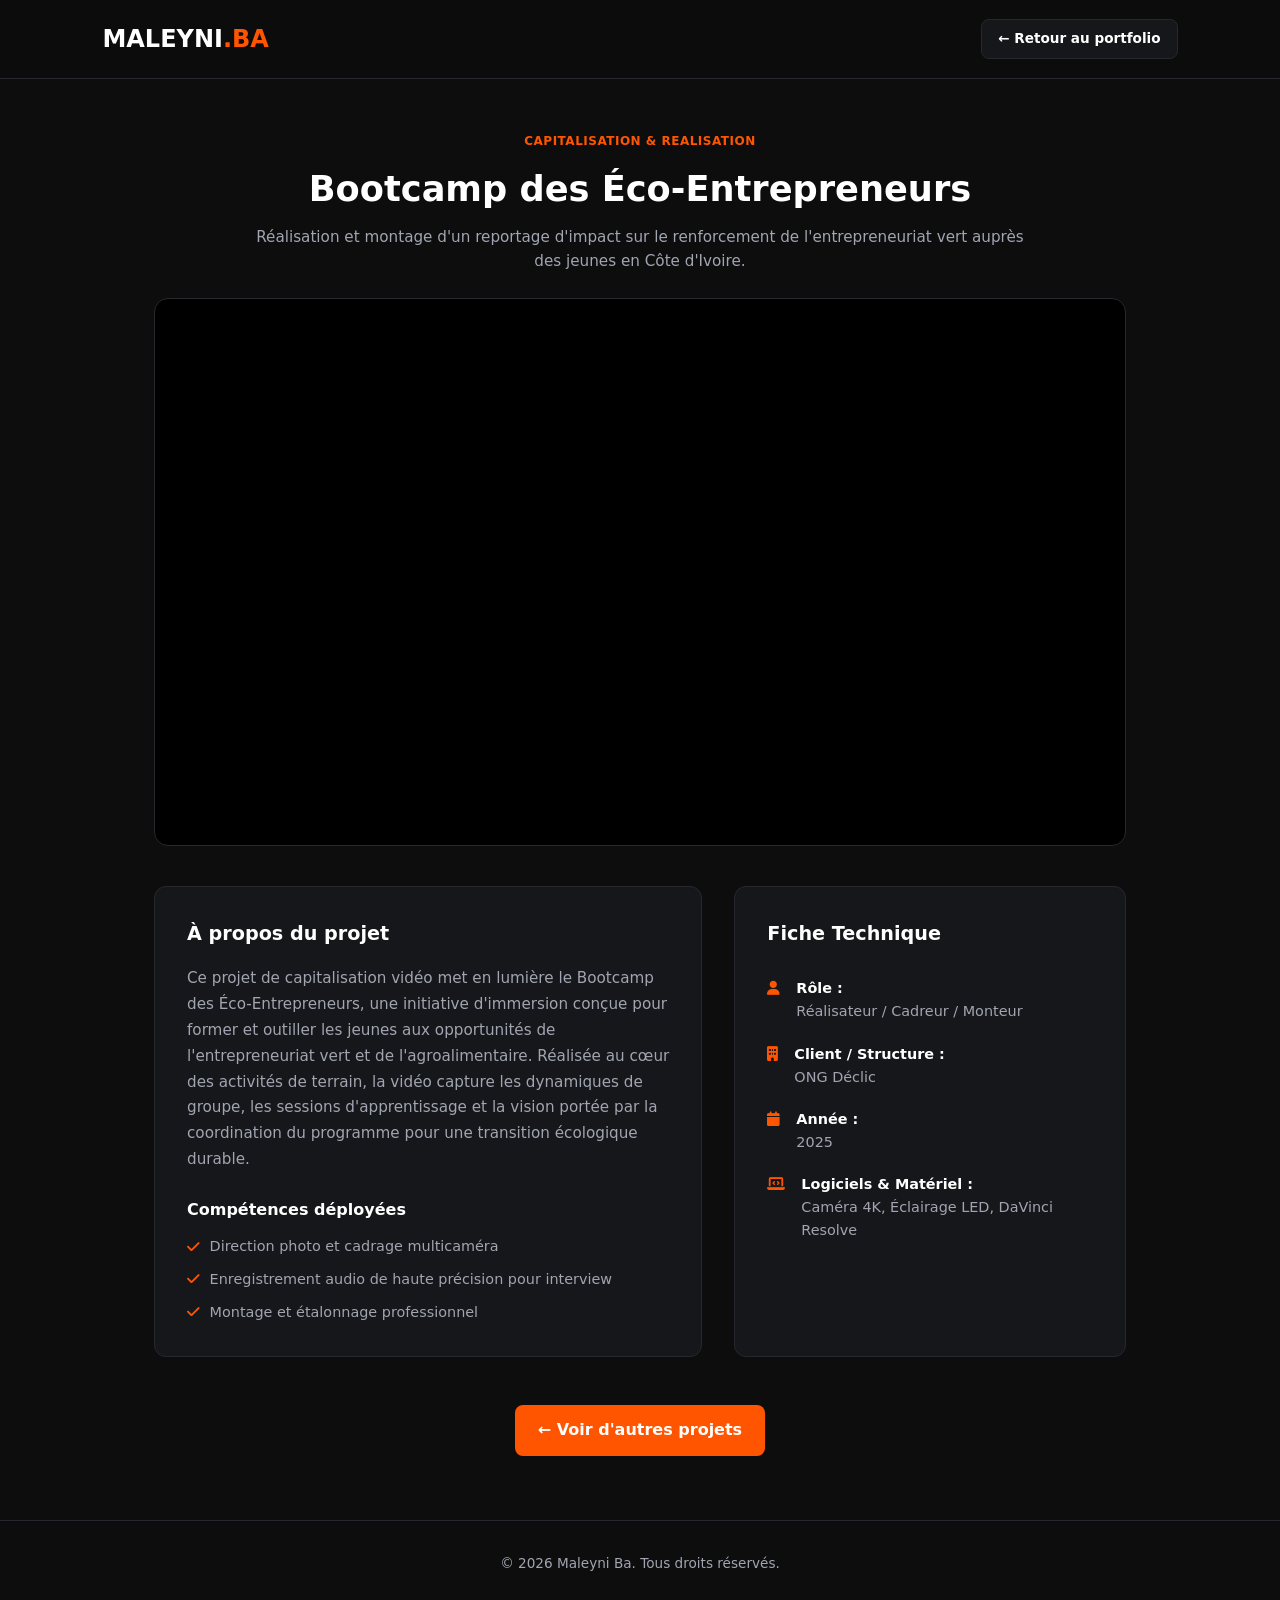
==== commit df7b4a14: "Add new images to assets/photo" ====
--- a/projet-detail.html
+++ b/projet-detail.html
@@ -3,7 +3,7 @@
 <head>
   <meta charset="UTF-8" />
   <meta name="viewport" content="width=device-width, initial-scale=1.0" />
-  <title>Détail du Projet - Maleyni Ba</title>
+  <title>Détail du Projet — Maleyni Ba</title>
   <link rel="stylesheet" href="css/style.css" />
   <link rel="stylesheet" href="https://cdnjs.cloudflare.com/ajax/libs/font-awesome/6.4.0/css/all.min.css" />
 </head>
@@ -29,7 +29,7 @@
     <div id="media-content" class="media-section"></div>
 
     <!-- DOUBLE COLONNE : À PROPOS (GAUCHE) & FICHE TECHNIQUE (DROITE) -->
-    <div class="project-grid-info">
+    <div id="project-info-grid" class="project-grid-info">
       
       <!-- COLONNE GAUCHE : DESCRIPTION & SKILLS -->
       <div class="info-block-left">
@@ -91,12 +91,36 @@
   </footer>
 
   <script>
-    // BASE DE DONNÉES AVEC LES 6 LIENS GOOGLE DRIVE & LA GALERIE PHOTOS
+    // BASE DE DONNÉES DES PROJETS AVEC LIENS GOOGLE DRIVE & GALERIE
     const projectsData = {
+      "projet-jeunes-climat": {
+        title: "Bootcamp Jeunes & Climat",
+        category: "CAPITALISATION & ENGAGEMENT",
+        subtitle: "Film documentaire sur le rôle actif de la jeunesse pour le climat et la résilience en Casamance.",
+        description: "Ce film récapitulatif retrace le Grand Bootcamp Régional Jeunes & Climat tenu à Youtou (commune de Enampore / Nyassia). Financé par le Projet de Développement Économique de la Casamance (PDEC) et exécuté par le GRDR en partenariat avec le Ministère de la Jeunesse, le projet met en lumière l'engagement citoyen, les débats de sensibilisation et la forte mobilisation des jeunes pour la protection environnementale de leur terroir.",
+        type: "video",
+        videoSrc: "https://drive.google.com/file/d/1QDgr2WBRQ3pg0AwbmHwOLk1v6dGb7wvx/preview",
+        role: "Réalisateur / Cadreur / Monteur",
+        client: "PDEC / GRDR ",
+        annee: "2026",
+        materiel: "Caméra 4K, Éclairage, Micro-cravate, Premiere Pro"
+      },
+      "projet-rizao": {
+        title: "Bootcamp RIZAO — Entente de Diouloulou",
+        category: "ENTREPRENEURIAT & INCLUSION",
+        subtitle: "Renforcement des capacités des jeunes dans la filière rizicole et l'entrepreneuriat.",
+        description: "Organisé à Kafountine au siège de l'Entente de Diouloulou dans le cadre du projet RIZAO, ce bootcamp est dédié au développement des compétences de la jeunesse. La vidéo retrace les ateliers immersifs axés sur le leadership, la négociation, la gestion financière, la contractualisation et la transformation sociale positive au sein de la filière rizicole.",
+        type: "video",
+        videoSrc: "https://drive.google.com/file/d/1epDcd0_2wV_I1w6EZp6whzI_Qqs9W_aS/preview",
+        role: "Opérateur Vidéo / Monteur",
+        client: "ONG MEDA/ DECLCIC ",
+        annee: "2026",
+        materiel: "Caméra 4K, Captation Drone, DaVinci Resolve"
+      },
       "declic": {
         title: "Bootcamp des Éco-Entrepreneurs",
         category: "CAPITALISATION & REALISATION",
-        subtitle: "Réalisation et montage d'un reportage d'impact sur le renforcement de l'entrepreneuriat vert auprès des jeunes en Cote d'Ivoire.",
+        subtitle: "Réalisation et montage d'un reportage d'impact sur le renforcement de l'entrepreneuriat vert auprès des jeunes en Côte d'Ivoire.",
         description: "Ce projet de capitalisation vidéo met en lumière le Bootcamp des Éco-Entrepreneurs, une initiative d'immersion conçue pour former et outiller les jeunes aux opportunités de l'entrepreneuriat vert et de l'agroalimentaire. Réalisée au cœur des activités de terrain, la vidéo capture les dynamiques de groupe, les sessions d'apprentissage et la vision portée par la coordination du programme pour une transition écologique durable.",
         type: "video",
         videoSrc: "https://drive.google.com/file/d/1k3ZmP09d2E8-pjGyXk4HjUG5wRifPNFV/preview",
@@ -109,7 +133,7 @@
         title: "Agence de Développement Municipal",
         category: "CAPITALISATION & REALISATION",
         subtitle: "Valorisation des projets d'infrastructures et de développement territorial.",
-        description: "Production d'une capsule institutionnelle pour l'Agence de Développement Municipal (ADM), partenaire de référence des collectivités territoriales au Sénégal. Le film présente la couverture nationale de l'agence ainsi que ses programmes majeurs (PAC, PACASEN, PROGEP...) à travers une combinaison de graphismes textuels animés et d'images d'infrastructures réalisées (écoles, aménagements urbains à Pikine).",
+        description: "Production d'une capsule institutionnelle pour l'Agence de Développement Municipal (ADM), partenaire de référence des collectivités territoriales au Sénégal. Le film présente la couverture nationale de l'agence ainsi que ses programmes majeurs (PAC, PACASEN, PROGEP...) à travers une combinaison de graphismes textuels animés et d'images d'infrastructures réalisées.",
         type: "video",
         videoSrc: "https://drive.google.com/file/d/1n-SQZrqkLnzC4EoEskGK_GLQ6GEVaXpR/preview",
         role: "Réalisateur / Cadreur / Monteur",
@@ -125,7 +149,7 @@
         type: "video",
         videoSrc: "https://drive.google.com/file/d/1nqWwrU_ay_g17SK7zAVZnqdAbgxxw3S7/preview",
         role: "Réalisateur / Cadreur / Monteur",
-        client: "GRDR / Ville de Ziguinchor",
+        client: "Ville de Ziguinchor",
         annee: "2024",
         materiel: "Premiere Pro, Final Cut, Caméra 4K, Micro-cravate"
       },
@@ -133,13 +157,13 @@
         title: "Girls' Education",
         category: "Film Inspiration — Éducation des Filles",
         subtitle: "Capsule vidéo poétique et engagée valorisant l'accès des jeunes filles à l'éducation.",
-        description: "Production d'un spot court et percutant axé sur l'émancipation des jeunes filles par l'éducation et les filières scientifiques (STEM). Le projet combine des plans de classe immersifs, des vues aériennes d'établissements scolaires en milieu rural et des portraits intimistes. La voix off poétique renforce le message d'espoir et la détermination des jeunes filles à construire leur avenir.",
+        description: "Production d'un spot court et percutant axé sur l'émancipation des jeunes filles par l'éducation. Le projet combine des plans de classe immersifs, des vues aériennes d'établissements scolaires en milieu rural et des portraits intimistes. La voix off poétique renforce le message d'espoir et la détermination des jeunes filles à construire leur avenir.",
         type: "video",
         videoSrc: "https://drive.google.com/file/d/12AEt6G5QgZmKmzDz26u2GkB2o3IyVGRH/preview",
         role: "Réalisateur / Cadreur / Monteur",
         client: "Projet Éducation & Inclusivité",
         annee: "2024",
-        materiel: "vMix, Fialcut, Premiere Pro, Caméras PTZ"
+        materiel: "vMix, Final Cut, Premiere Pro, Caméras PTZ"
       },
       "projet4": {
         title: "Film d'Impact — Projet SEMER (Fondem)",
@@ -151,60 +175,100 @@
         role: "Opérateur Drone / Cadreur / Monteur",
         client: "Fondem",
         annee: "2024",
-        materiel: "DaVinci Resolve, After Effects, Caméra Drone DJI Mavic 3,Final Cut Pro"
+        materiel: "DaVinci Resolve, After Effects, Caméra Drone DJI Mavic 3, Final Cut Pro"
       },
       "projet5": {
         title: "Documentaire — Gestion du Littoral Soungrougrou",
         category: "CAPITALISATION & REALISATION",
         subtitle: "Reportage environnemental sur la préservation du fleuve Soungrougrou et la gestion concertée des ressources maritimes.",
-        description: "Réalisation d'une capsule vidéo d'impact pour le GRDR (Migrations, Citoyenneté, Solidarités). Ce documentaire met en valeur les initiatives de préservation de l'écosystème du fleuve Soungrougrou (Casamance) menées entre 2014 et 2024. Le film associe des prises de vues fluviales, le quotidien des pêcheurs et une illustration cartographique pour sensibiliser à la protection du littoral.",
+        description: "Réalisation d'une capsule vidéo d'impact pour le GRDR. Ce documentaire met en valeur les initiatives de préservation de l'écosystème du fleuve Soungrougrou (Casamance). Le film associe des prises de vues fluviales, le quotidien des pêcheurs et une illustration cartographique pour sensibiliser à la protection du littoral.",
         type: "video",
         videoSrc: "https://drive.google.com/file/d/1OQlEl5Jh0LqWwJ3-WX3H0mpQUWadkDed/preview",
         role: "Cadreur / Monteur",
-        client: "GRDR (Migrations, Citoyenneté, Solidarités)",
+        client: "ONG Déclic",
         annee: "2023",
         materiel: "Final Cut Pro, Caméras Studio, Éclairage Trois Points"
       },
       "projet6": {
         title: "Bootcamp Citoyen & Numérique Salmaïtou",
         category: "CAPITALISATION & REALISATION",
-        subtitle: "Film récapitulatif d'un bootcamp de 8 jours dédié à l'inclusivité et à la formation numérique des jeunes filles à Nyassia.",
-        description: "Réalisation du film récapitulatif du Bootcamp Salmaïtou, un programme d'immersion de 8 jours organisé à Nyassia par l'association Déclic avec l'appui de l'UNICEF et de l'ARDZ. La vidéo témoigne des ateliers de formation numérique, des espaces d'échanges et de la dynamique communautaire mise en place pour lever les freins auxquels font face les jeunes filles de la région.",
+        subtitle: "Film récapitulatif d'un bootcamp de 8 jours dédié à l'inclusivité et à la formation numérique des jeunes filles à Niaguis.",
+        description: "Réalisation du film récapitulatif du Bootcamp Salmaïtou, un programme d'immersion de 8 jours organisé à Nyassia par l'association Déclic avec l'appui de l'UNICEF et de l'ARDZ. La vidéo témoigne des ateliers de formation numérique et des espaces d'échanges.",
         type: "video",
         videoSrc: "https://drive.google.com/file/d/1Vl0tenVn3ZAhNS1Fm6nd8_RDfknyY4Tf/preview",
         role: "Réalisateur & Monteur",
-        client: "Association DÉCLIC / UNICEF / ARDZ",
+        client: "ONG DÉCLIC",
         annee: "2024",
         materiel: "Stabilisateur Drone, Premiere Pro"
       },
       "projet8": {
-        title: "Témoignage & Inclusion-Déclic-Sédhiou",
+        title: "Témoignage & Inclusion — Déclic",
         category: "CAPITALISATION & REALISATION",
         subtitle: "Capsule vidéo poignante donnant la parole aux acteurs locaux sur l'inclusion et le droit des personnes en situation de handicap.",
-        description: "Réalisation d'une capsule vidéo d'impact social au Centre Conseil Adolescents (CCA) de Sédhiou. Le projet recueille les témoignages poignants d'intervenants locaux, notamment Pape Kemo Dramé, pour porter la voix des jeunes en situation de handicap et promouvoir une meilleure insertion sociale. L'intégration de vues aériennes (drone) permet de contextualiser la région de Sédhiou tout en apportant une dimension visuelle soignée au récit.",
+        description: "Réalisation d'une capsule vidéo d'impact social au Centre Conseil Adolescents (CCA) de Sédhiou. Le projet recueille les témoignages poignants d'intervenants locaux pour porter la voix des jeunes en situation de handicap et promouvoir une meilleure insertion sociale.",
         type: "video",
         videoSrc: "https://drive.google.com/file/d/1TSCmUuy4BiEpIJDyvP625h_puPMNuWKF/preview",
         role: "Réalisateur & Monteur",
-        client: "CCA Sédhiou (Centre Conseil Adolescents)",
+        client: "ONG DÉCLIC",
         annee: "2024",
         materiel: "Final Cut Pro, Premiere Pro"
       },
       "coulisses": {
-        title: "Série Clichés & Coulisses de Tournage",
+        title: "Galerie",
         category: "EXPERTISE COUP DE CŒUR",
-        subtitle: "Galerie immersive des moments forts de production et de tournage.",
+        subtitle: "Galerie immersive des moments forts de production, reportages et tournages.",
         type: "gallery",
         images: [
-          "assets/photo/0H2A0997.jpg",
-          "assets/photo/DSC06000.jpg",
           "assets/photo/b6.jpg",
           "assets/photo/b2.jpg",
           "assets/photo/b3.jpg",
+          "assets/photo/b1.jpg",
+          "assets/photo/bh.jpg",
+          "assets/photo/_DSC2213.jpg",
+          "assets/photo/_DSC2413.jpg",
+          "assets/photo/_DSC2472.jpg",
+          "assets/photo/_DSC2896.jpg",
+          "assets/photo/_DSC3230.jpg",
+          "assets/photo/DJI_0197.jpg",
+          "assets/photo/DJI_0255.jpg",
+          "assets/photo/DSC00839.jpg",
+          "assets/photo/DSC01044.jpg",
+          "assets/photo/DSC01059.jpg",
+          "assets/photo/DSC01919.jpg",
+          "assets/photo/DSC03076%20copie.jpg",
+          "assets/photo/DSC03229%20copie.jpg",
+          "assets/photo/DSC03257%20copie.jpg",
+          "assets/photo/DSC03300%20copie.jpg",
+          "assets/photo/DSC03527%20copie.jpg",
+          "assets/photo/DSC03834%20copie.jpg",
+          "assets/photo/DSC03874%20copie.jpg",
+          "assets/photo/DSC05972.jpg",
+          "assets/photo/DSC06000.jpg",
+          "assets/photo/DSC08467.jpg",
+          "assets/photo/DSC00241.jpg",
+          "assets/photo/DSC00243.jpg",
+          "assets/photo/DSC05176.jpg",
+          "assets/photo/DSC05214.jpg",
+          "assets/photo/DSC05224.jpg",
+          "assets/photo/DSC05225.jpg",
+          "assets/photo/DSC05675.jpg",
+          "assets/photo/DSC06928.jpg",
+          "assets/photo/DSC08472.jpg",
+          "assets/photo/DSC08562.jpg",
           "assets/photo/DSC08566.jpg",
-          "assets/photo/b1.jpg",
-          "assets/photo/DSC05972.jpg",
-          "assets/photo/DSC08467.jpg"
-        ],
+          "assets/photo/DSC08570.jpg",
+          "assets/photo/0H2A0997.jpg",
+          "assets/photo/0H2A1322.jpg",
+          "assets/photo/DSC08659.jpg",
+          "assets/photo/DSC08683.jpg",
+          "assets/photo/DSC08687.jpg",
+          "assets/photo/DSC08691.jpg",
+          "assets/photo/DSC08710.jpg",
+          "assets/photo/DSC08750.jpg",
+          "assets/photo/DSC09610.jpg",
+          "assets/photo/DSC09709.jpg",
+          "assets/photo/DSC09712.jpg"
+        ]
       }
     };
 
@@ -217,16 +281,18 @@
       document.getElementById('project-title').innerText = project.title;
       document.getElementById('project-category').innerText = project.category;
       document.getElementById('project-subtitle').innerText = project.subtitle;
-      document.getElementById('project-description').innerText = project.description;
-      
-      document.getElementById('ft-role').innerText = project.role;
-      document.getElementById('ft-client').innerText = project.client;
-      document.getElementById('ft-annee').innerText = project.annee;
-      document.getElementById('ft-materiel').innerText = project.materiel;
 
       const mediaContainer = document.getElementById('media-content');
+      const infoGrid = document.getElementById('project-info-grid');
 
       if (project.type === 'video') {
+        infoGrid.style.display = 'grid';
+        document.getElementById('project-description').innerText = project.description || '';
+        document.getElementById('ft-role').innerText = project.role || '';
+        document.getElementById('ft-client').innerText = project.client || '';
+        document.getElementById('ft-annee').innerText = project.annee || '';
+        document.getElementById('ft-materiel').innerText = project.materiel || '';
+
         mediaContainer.innerHTML = `
           <div class="video-container">
             <iframe 
@@ -237,6 +303,8 @@
           </div>
         `;
       } else if (project.type === 'gallery') {
+        infoGrid.style.display = 'none';
+
         let galleryHTML = '<div class="gallery-grid">';
         project.images.forEach(imgSrc => {
           galleryHTML += `
--- a/css/style.css
+++ b/css/style.css
@@ -485,4 +485,56 @@
   margin-bottom: 6px;
   font-size: 0.95rem;
   line-height: 1.5;
+}
+
+
+/* LIGHTBOX ZOOM IMAGE */
+.image-modal {
+  display: none;
+  position: fixed;
+  top: 0;
+  left: 0;
+  width: 100%;
+  height: 100%;
+  background-color: rgba(0, 0, 0, 0.92);
+  z-index: 999999; /* Permet de passer au-dessus des autres modales/cartes */
+  align-items: center;
+  justify-content: center;
+  opacity: 0;
+  transition: opacity 0.3s ease;
+}
+
+.image-modal.active {
+  display: flex !important;
+  opacity: 1;
+}
+
+.modal-content {
+  max-width: 90%;
+  max-height: 85vh;
+  object-fit: contain;
+  border-radius: 8px;
+  box-shadow: 0 10px 30px rgba(0, 0, 0, 0.8);
+  transform: scale(0.95);
+  transition: transform 0.3s ease;
+}
+
+.image-modal.active .modal-content {
+  transform: scale(1);
+}
+
+.modal-close {
+  position: absolute;
+  top: 20px;
+  right: 30px;
+  color: #ffffff;
+  font-size: 40px;
+  font-weight: bold;
+  cursor: pointer;
+  z-index: 1000000;
+  line-height: 1;
+}
+
+.modal-close:hover {
+  color: #cccccc;
 }
